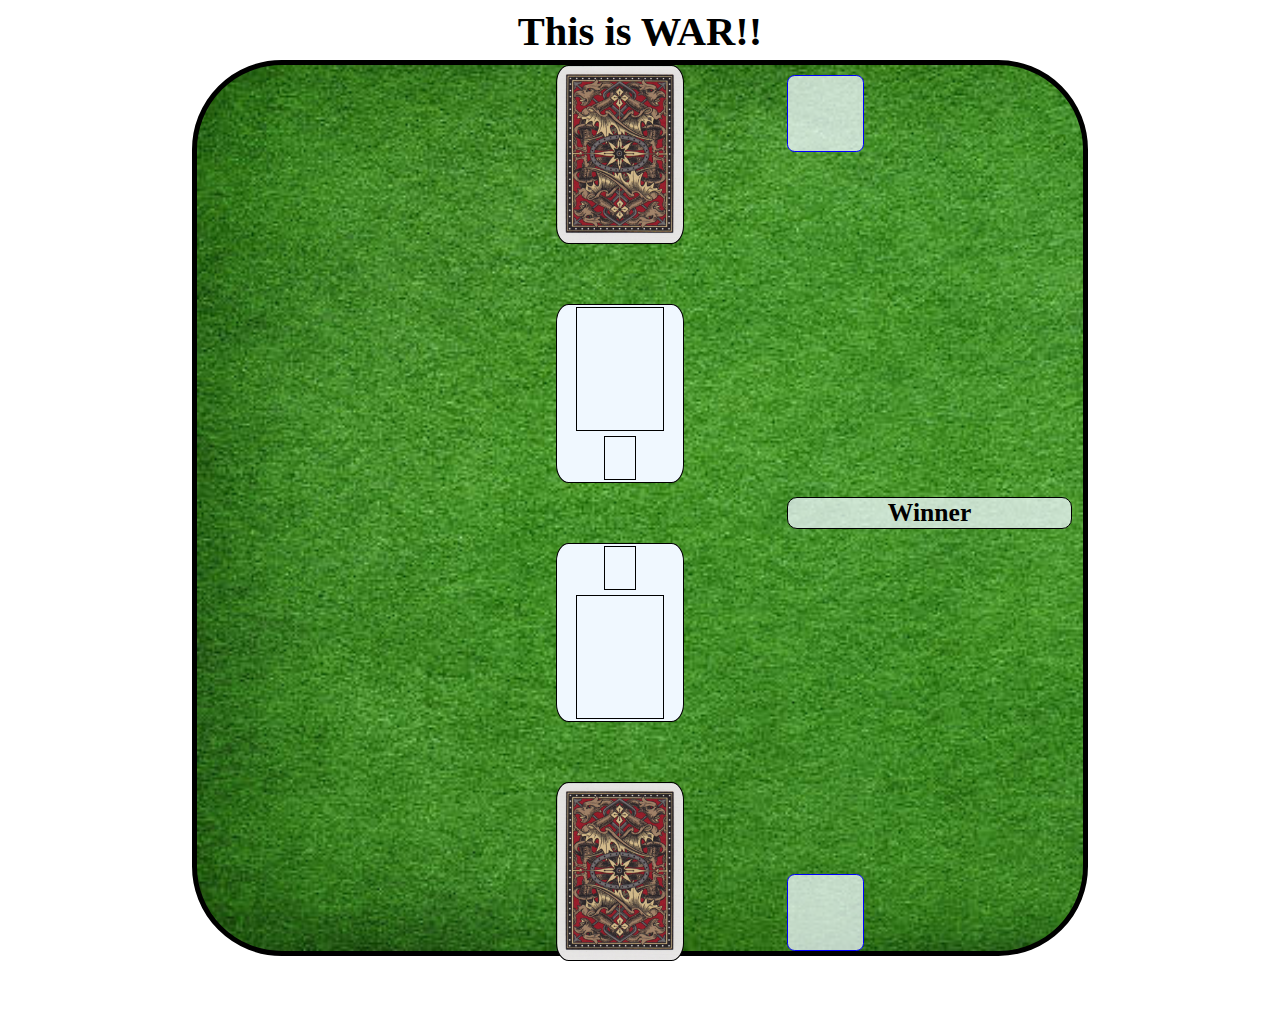
==== index.html @ 8e81de62 "Make Card values and Deck" ====
<!DOCTYPE html>
<html lang="en">
  <head>
    <meta charset="UTF-8" />
    <meta name="viewport" content="width=device-width, initial-scale=1.0" />
    <link rel="stylesheet" href="style.css" />
    <title>This is WAR!!</title>
    <script defer src="app.js"></script>
  </head>
  <body>
    <h1>This is WAR!!</h1>
    <div id="game-container">
      <div class="empty">
        <div id="left-border"></div>
      </div>
      <div id="card-container">
        <div id="comp-deck" class="card-slot"></div>
        <div id="comp-card" class="card-slot">
          <div class="card-value"></div>
          <div class="card-suit"></div>
        </div>
        <div id="player-card" class="card-slot">
          <div class="card-suit"></div>
          <div class="card-value"></div>
        </div>
        <div id="player-deck" class="card-slot"></div>
      </div>
      <div id="counter-container">
        <div class="counter"></div>
        <h3 id="status-text">Winner</h3>
        <div class="counter"></div>
      </div>
    </div>
  </body>
</html>
---- style.css ----
* {
  box-sizing: border-box;
}

#game-container {
  display: grid;
  grid-template-columns: repeat(3, 33.3%);
  height: 70vw;
  width: 70vw;
  border: solid 5px black;
  margin: auto;
  background-color: rgb(89, 184, 89);
  border-radius: 10%;
  background-image: url(/assets/green\ felt.jpeg);
  background-repeat: no-repeat;
  background-size: cover;
}

h1 {
  text-align: center;
  font-size: 4.5vh;
  margin: 5px;
}

#card-container {
  display: flex;
  flex-direction: column;
  justify-content: space-between;
  align-items: center;
  height: 70vw;
  width: 20vw;
}

.card-slot {
  border: solid 1px black;
  height: 14vw;
  width: 10vw;
  border-radius: 10%;
}

#comp-deck {
  background-image: url(/assets/dragonback.png);
  background-size: cover;
  background-repeat: no-repeat;
  background-position: center;
}

#player-deck {
  background-image: url(/assets/dragonback.png);
  background-size: cover;
  background-repeat: no-repeat;
  background-position: center;
}

#counter-container {
  display: flex;
  flex-direction: column;
  justify-content: space-between;
}

h3 {
  display: flex;
  justify-content: center;
  font-size: 2vw;
  border: solid 1px black;
  border-radius: 10px;
  background-color: rgba(240, 248, 255, 0.762);
  margin-right: 10px;
}

.counter {
  border: solid 1px blue;
  height: 6vw;
  width: 6vw;
  border-radius: 10%;
  margin: 10px 0px 10px 0px;
  background-color: rgba(240, 248, 255, 0.762);
}

.empty {
  display: flex;
  flex-direction: column;
  justify-content: center;
  align-items: center;
}

#left-border {
  background-image: url(/assets/suitsleft.png);
  background-size: contain;
  background-repeat: no-repeat;
  background-position: center;
  transform: rotate(45deg);
  height: 60vw;
  width: 50vw;
}

#comp-card {
  background-color: aliceblue;
  display: flex;
  flex-direction: column;
  justify-content: space-between;
  align-items: center;
}

#player-card {
  background-color: aliceblue;
  display: flex;
  flex-direction: column;
  justify-content: space-between;
  align-items: center;
}

.card-value {
  border: solid 1px black;
  height: 70%;
  width: 70%;
  margin: auto;
}

.card-suit {
  border: solid 1px black;
  height: 25%;
  width: 25%;
  margin: auto;
}
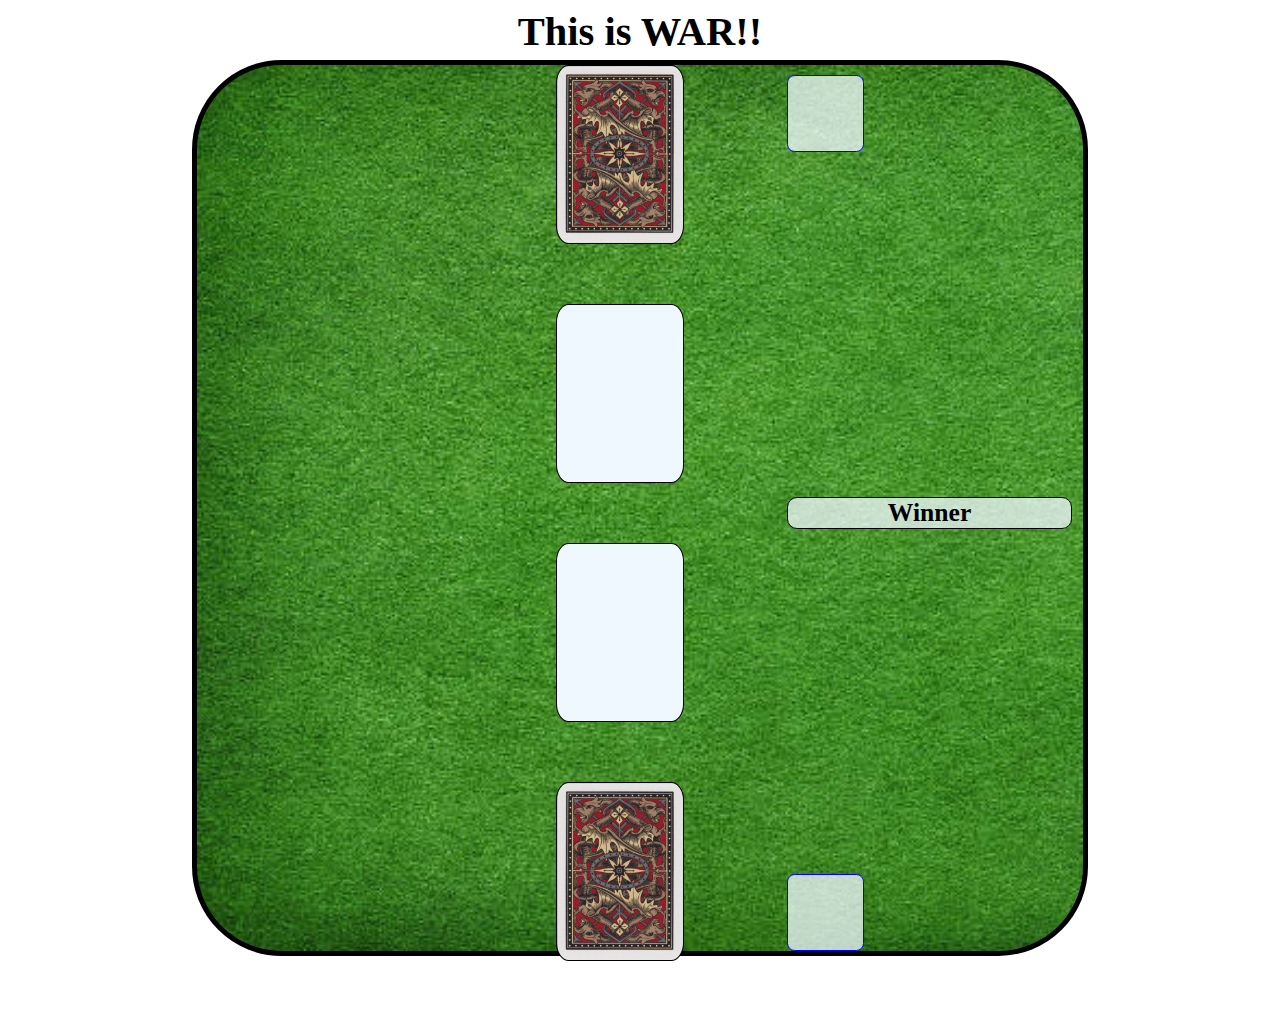
==== commit fea5c426: "add card images" ====
--- a/index.html
+++ b/index.html
@@ -15,14 +15,8 @@
       </div>
       <div id="card-container">
         <div id="comp-deck" class="card-slot"></div>
-        <div id="comp-card" class="card-slot">
-          <div class="card-value"></div>
-          <div class="card-suit"></div>
-        </div>
-        <div id="player-card" class="card-slot">
-          <div class="card-suit"></div>
-          <div class="card-value"></div>
-        </div>
+        <div id="comp-card" class="card-slot"></div>
+        <div id="player-card" class="card-slot"></div>
         <div id="player-deck" class="card-slot"></div>
       </div>
       <div id="counter-container">
--- a/style.css
+++ b/style.css
@@ -110,7 +110,7 @@
   align-items: center;
 }
 
-.card-value {
+/* .card-value {
   border: solid 1px black;
   height: 70%;
   width: 70%;
@@ -122,4 +122,4 @@
   height: 25%;
   width: 25%;
   margin: auto;
-}
+} */
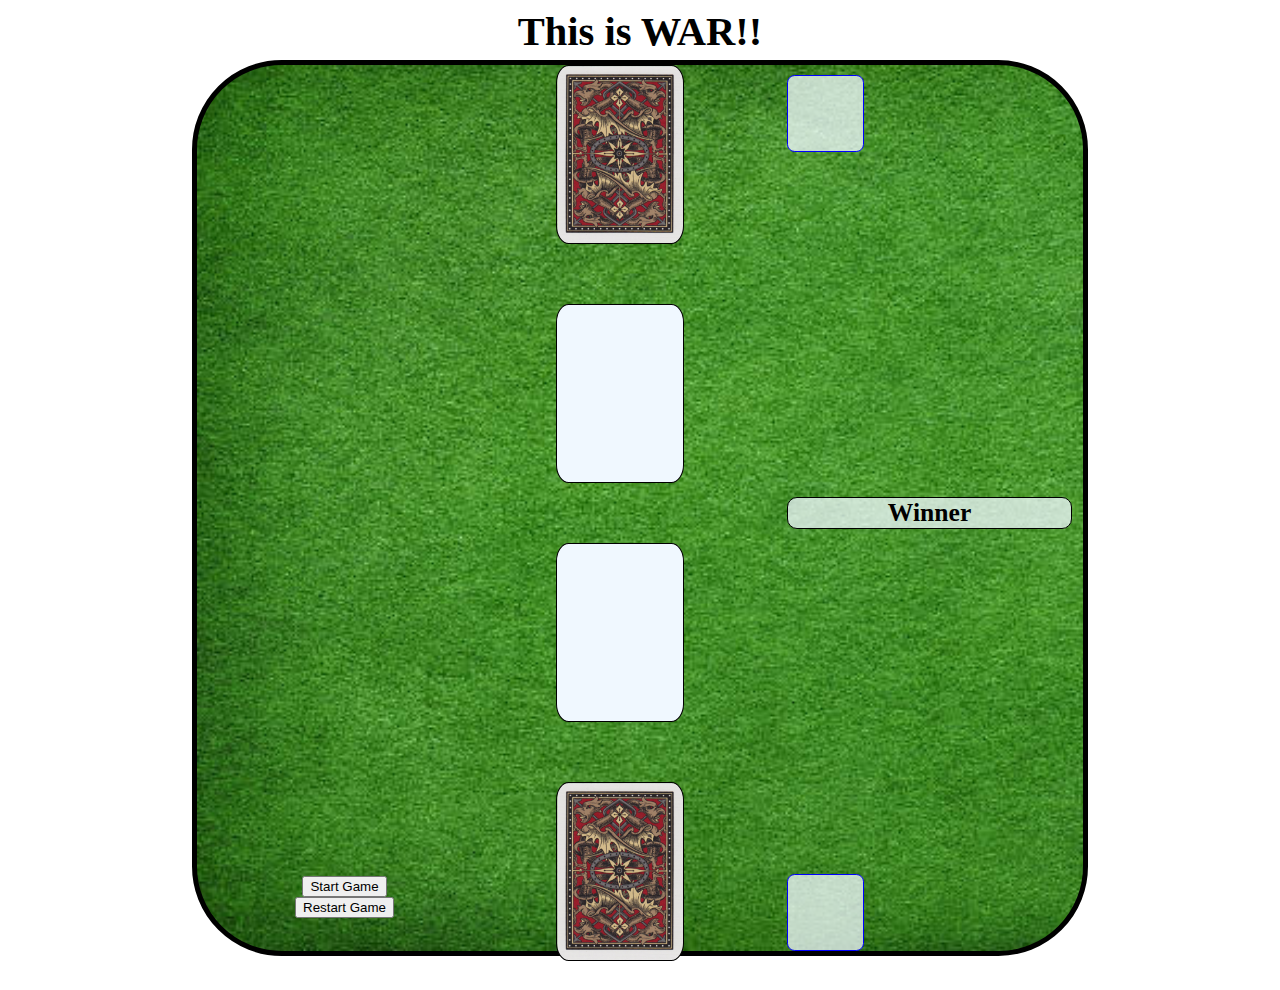
==== commit 88c4bc7c: "add start and restart btns" ====
--- a/index.html
+++ b/index.html
@@ -12,6 +12,8 @@
     <div id="game-container">
       <div class="empty">
         <div id="left-border"></div>
+        <button id="start-game">Start Game</button>
+        <button id="restart">Restart Game</button>
       </div>
       <div id="card-container">
         <div id="comp-deck" class="card-slot"></div>
--- a/style.css
+++ b/style.css
@@ -43,6 +43,7 @@
   background-size: cover;
   background-repeat: no-repeat;
   background-position: center;
+  cursor: pointer;
 }
 
 #player-deck {
@@ -50,6 +51,7 @@
   background-size: cover;
   background-repeat: no-repeat;
   background-position: center;
+  cursor: pointer;
 }
 
 #counter-container {
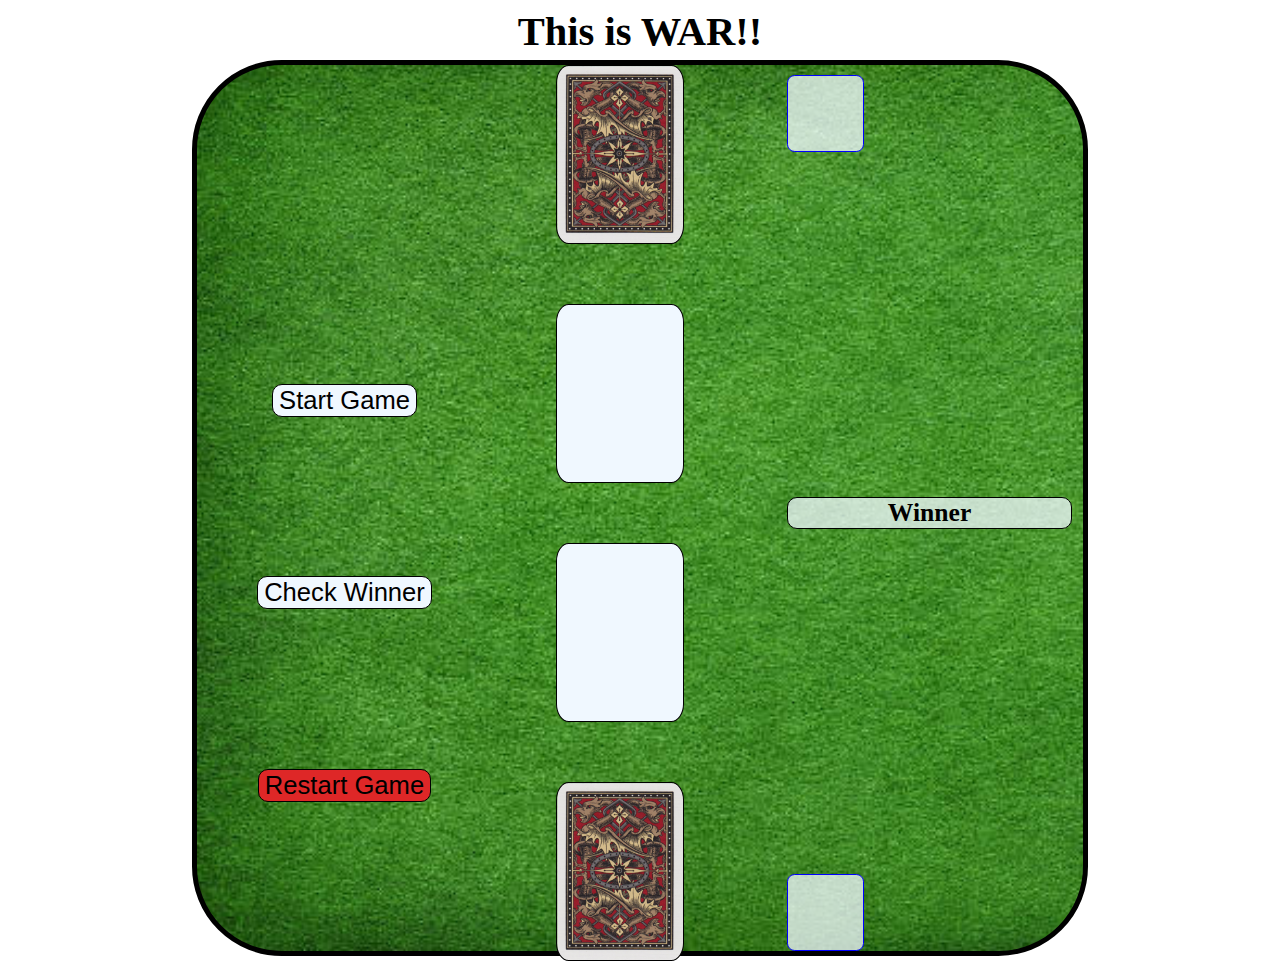
==== commit 35daa656: "checkWinner Working" ====
--- a/index.html
+++ b/index.html
@@ -13,6 +13,7 @@
       <div class="empty">
         <div id="left-border"></div>
         <button id="start-game">Start Game</button>
+        <button id="check-winner">Check Winner</button>
         <button id="restart">Restart Game</button>
       </div>
       <div id="card-container">
--- a/style.css
+++ b/style.css
@@ -1,5 +1,6 @@
 * {
   box-sizing: border-box;
+  text-align: center;
 }
 
 #game-container {
@@ -82,18 +83,8 @@
 .empty {
   display: flex;
   flex-direction: column;
-  justify-content: center;
+  justify-content: space-evenly;
   align-items: center;
-}
-
-#left-border {
-  background-image: url(/assets/suitsleft.png);
-  background-size: contain;
-  background-repeat: no-repeat;
-  background-position: center;
-  transform: rotate(45deg);
-  height: 60vw;
-  width: 50vw;
 }
 
 #comp-card {
@@ -112,6 +103,40 @@
   align-items: center;
 }
 
+#start-game {
+  font-size: 2vw;
+  border: solid 1px black;
+  border-radius: 10px;
+  background-color: rgba(240, 248, 255);
+  cursor: pointer;
+}
+
+#restart {
+  font-size: 2vw;
+  border: solid 1px black;
+  border-radius: 10px;
+  background-color: rgba(222, 39, 39);
+  cursor: pointer;
+}
+
+#check-winner {
+  font-size: 2vw;
+  border: solid 1px black;
+  border-radius: 10px;
+  background-color: rgba(240, 248, 255);
+  cursor: pointer;
+}
+
+/* #left-border {
+  background-image: url(/assets/suitsleft.png);
+  background-size: contain;
+  background-repeat: no-repeat;
+  background-position: center;
+  transform: rotate(45deg);
+  height: 60vw;
+  width: 50vw;
+} */
+
 /* .card-value {
   border: solid 1px black;
   height: 70%;
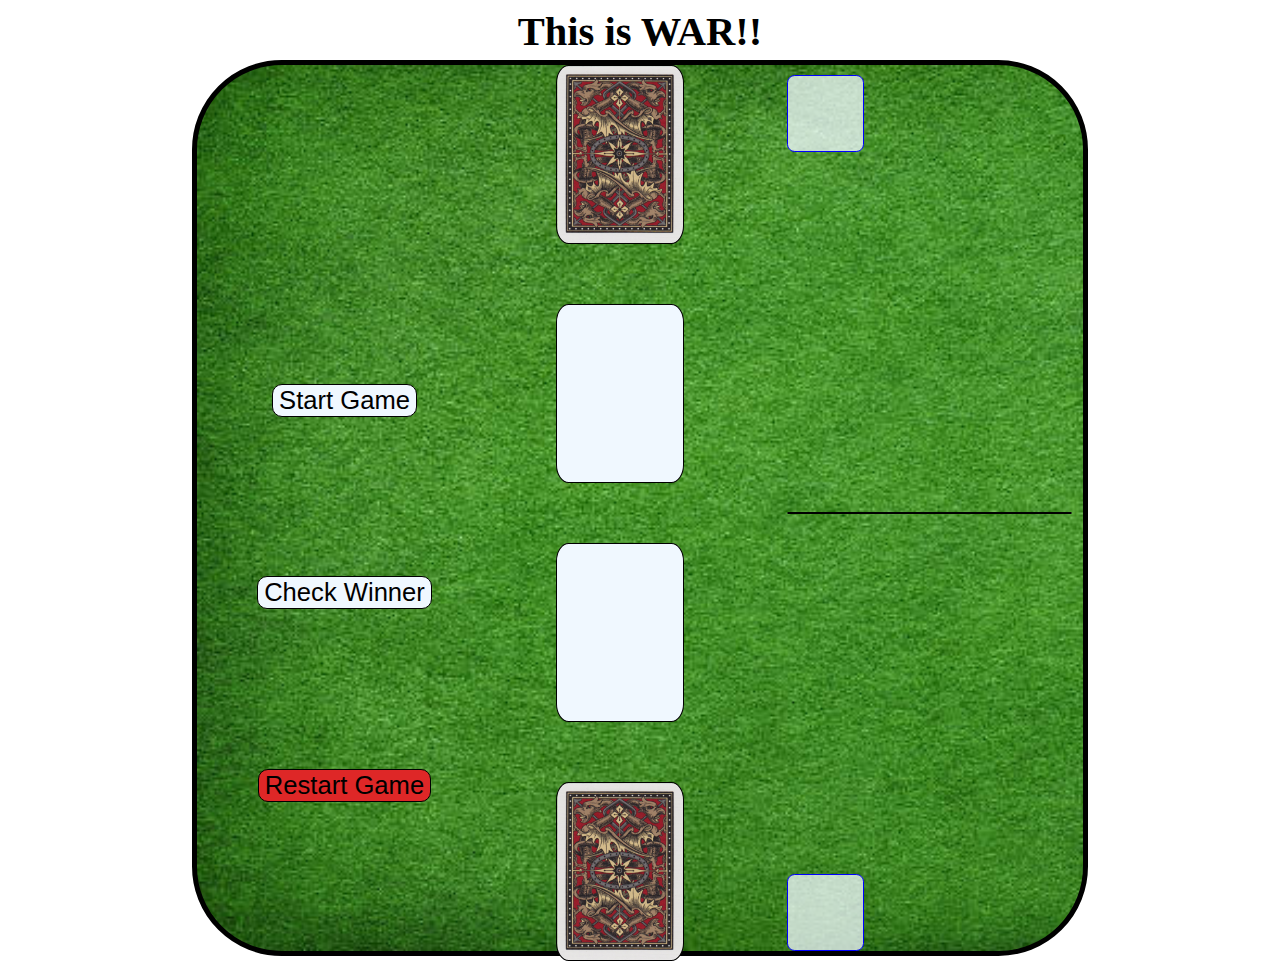
==== commit a628892a: "get working" ====
--- a/index.html
+++ b/index.html
@@ -23,9 +23,9 @@
         <div id="player-deck" class="card-slot"></div>
       </div>
       <div id="counter-container">
-        <div class="counter"></div>
-        <h3 id="status-text">Winner</h3>
-        <div class="counter"></div>
+        <div id="comp-counter" class="counter"></div>
+        <h3 id="status-text"></h3>
+        <div id="player-counter" class="counter"></div>
       </div>
     </div>
   </body>
--- a/style.css
+++ b/style.css
@@ -37,6 +37,16 @@
   height: 14vw;
   width: 10vw;
   border-radius: 10%;
+}
+
+#player-card img {
+  height: 100%;
+  width: 100%;
+}
+
+#comp-card img {
+  height: 100%;
+  width: 100%;
 }
 
 #comp-deck {
@@ -126,27 +136,3 @@
   background-color: rgba(240, 248, 255);
   cursor: pointer;
 }
-
-/* #left-border {
-  background-image: url(/assets/suitsleft.png);
-  background-size: contain;
-  background-repeat: no-repeat;
-  background-position: center;
-  transform: rotate(45deg);
-  height: 60vw;
-  width: 50vw;
-} */
-
-/* .card-value {
-  border: solid 1px black;
-  height: 70%;
-  width: 70%;
-  margin: auto;
-}
-
-.card-suit {
-  border: solid 1px black;
-  height: 25%;
-  width: 25%;
-  margin: auto;
-} */
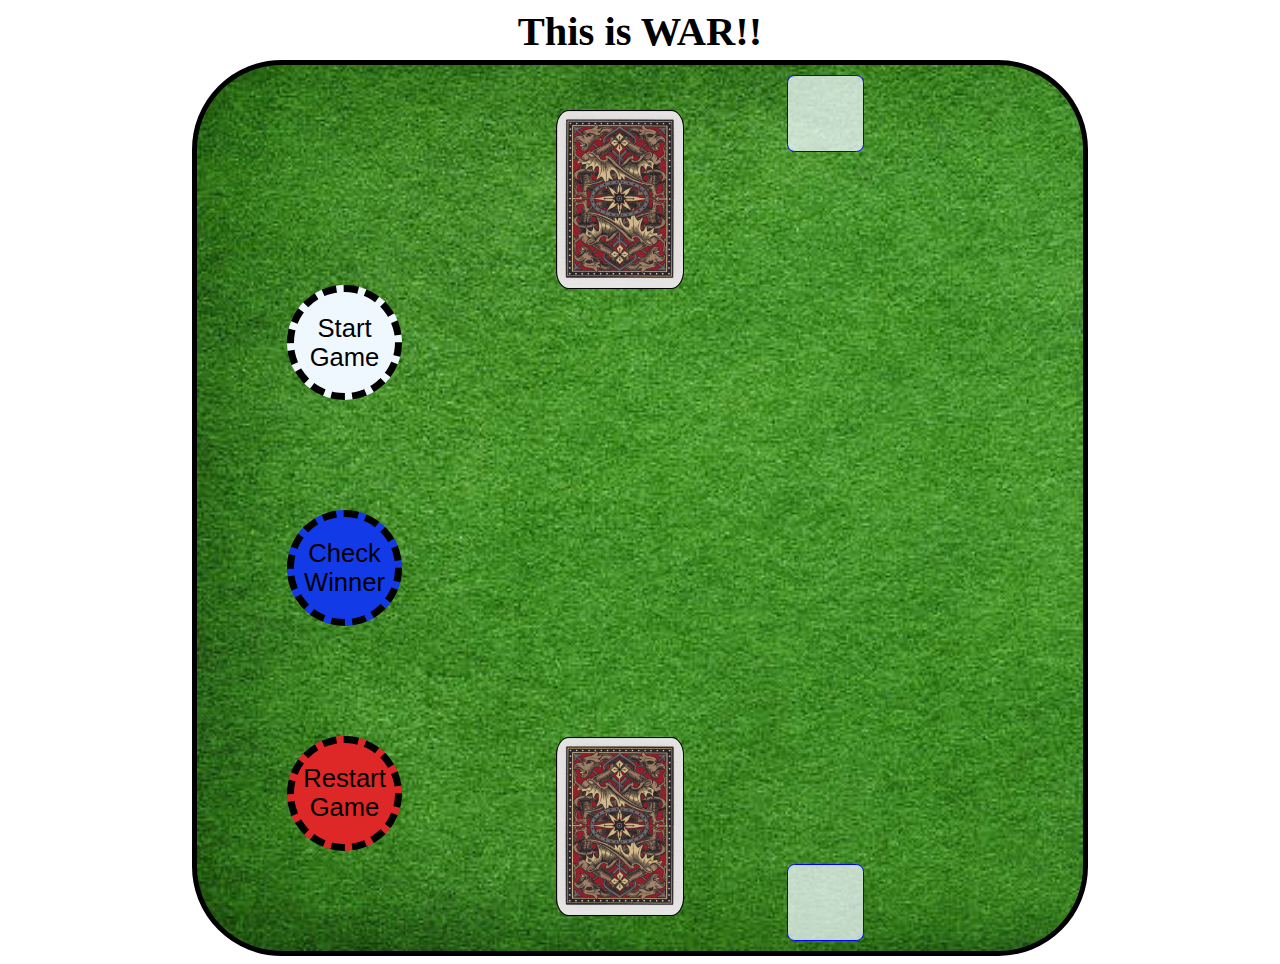
==== commit f12d6019: "cards hidden" ====
--- a/index.html
+++ b/index.html
@@ -17,10 +17,10 @@
         <button id="restart">Restart Game</button>
       </div>
       <div id="card-container">
-        <div id="comp-deck" class="card-slot"></div>
+        <div id="comp-deck" class="deck-slot"></div>
         <div id="comp-card" class="card-slot"></div>
         <div id="player-card" class="card-slot"></div>
-        <div id="player-deck" class="card-slot"></div>
+        <div id="player-deck" class="deck-slot"></div>
       </div>
       <div id="counter-container">
         <div id="comp-counter" class="counter"></div>
--- a/style.css
+++ b/style.css
@@ -40,29 +40,26 @@
 }
 
 #player-card img {
-  height: 100%;
-  width: 100%;
+  height: 14vw;
+  width: 10vw;
 }
 
 #comp-card img {
-  height: 100%;
-  width: 100%;
+  height: 14vw;
+  width: 10vw;
 }
 
-#comp-deck {
+.deck-slot {
   background-image: url(/assets/dragonback.png);
   background-size: cover;
   background-repeat: no-repeat;
   background-position: center;
   cursor: pointer;
-}
-
-#player-deck {
-  background-image: url(/assets/dragonback.png);
-  background-size: cover;
-  background-repeat: no-repeat;
-  background-position: center;
-  cursor: pointer;
+  border: solid 1px black;
+  height: 14vw;
+  width: 10vw;
+  border-radius: 10%;
+  margin: auto;
 }
 
 #counter-container {
@@ -86,8 +83,9 @@
   height: 6vw;
   width: 6vw;
   border-radius: 10%;
-  margin: 10px 0px 10px 0px;
+  margin: 10px 0px 20px 0px;
   background-color: rgba(240, 248, 255, 0.762);
+  font-size: 5vw;
 }
 
 .empty {
@@ -115,24 +113,30 @@
 
 #start-game {
   font-size: 2vw;
-  border: solid 1px black;
-  border-radius: 10px;
+  border: dashed 7px black;
+  height: 9vw;
+  width: 9vw;
+  border-radius: 50%;
   background-color: rgba(240, 248, 255);
   cursor: pointer;
 }
 
 #restart {
   font-size: 2vw;
-  border: solid 1px black;
-  border-radius: 10px;
+  border: dashed 7px black;
+  height: 9vw;
+  width: 9vw;
+  border-radius: 50%;
   background-color: rgba(222, 39, 39);
   cursor: pointer;
 }
 
 #check-winner {
   font-size: 2vw;
-  border: solid 1px black;
-  border-radius: 10px;
-  background-color: rgba(240, 248, 255);
+  border: dashed 7px black;
+  height: 9vw;
+  width: 9vw;
+  border-radius: 50%;
+  background-color: rgb(19, 58, 231);
   cursor: pointer;
 }
